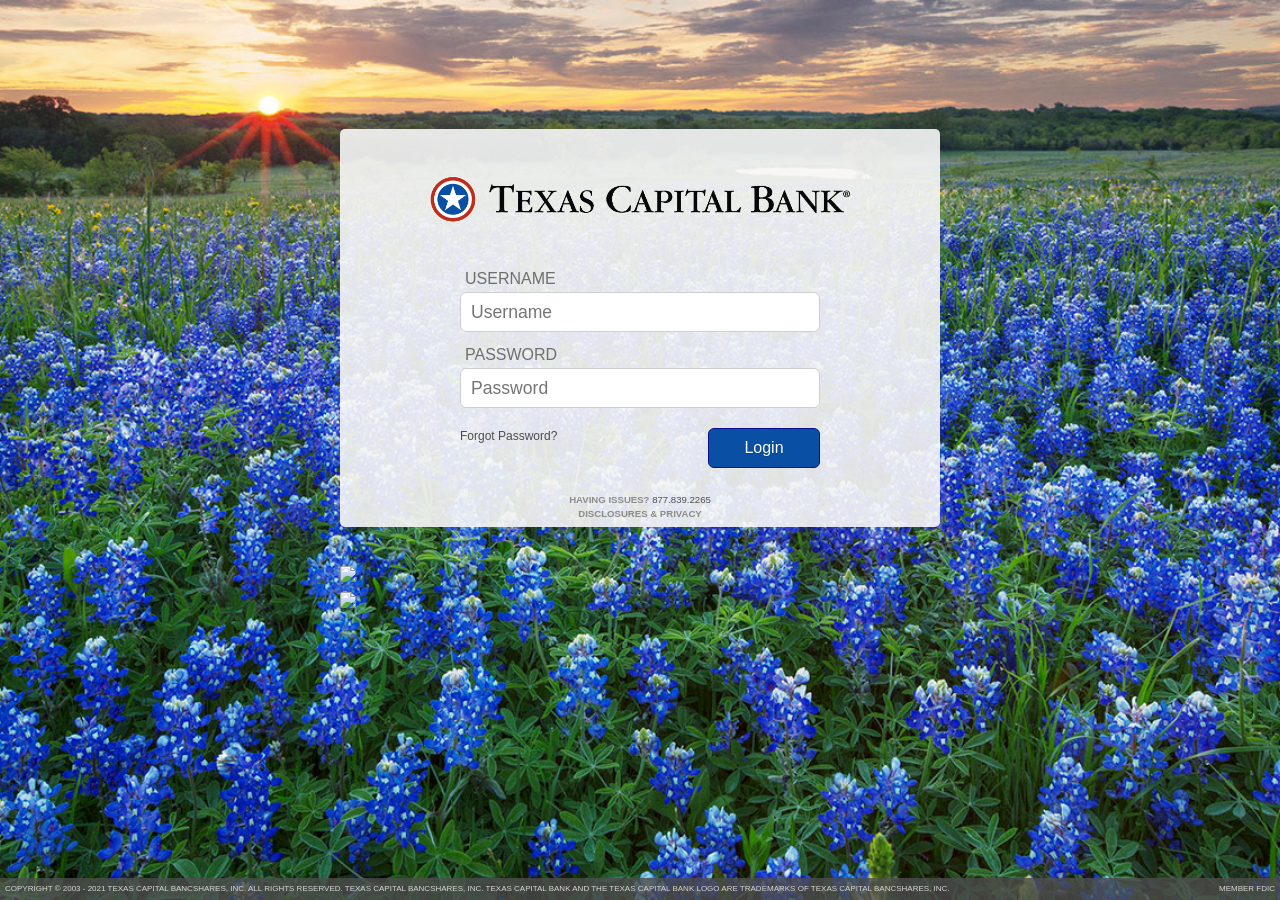
==== index.html @ 357a613e "first commit" ====
<!DOCTYPE html>
<html lang="en">
<head>
  <meta charset="utf-8">
  <title>TCB Online Bank Login</title>
  <meta name="description" content="The HTML5 Herald">
  <meta name="author" content="SitePoint">
  <link rel="stylesheet" href="css/index.css">
  <link id="brandstyle" rel="stylesheet" href="css/background.css">
  <link id="favicon" rel="shortcut icon" type="image/png" href="images/favicon.png">
</head>

<body id="body">
    <header class="page-row"></header>
    <section class="main page-row page-row-extended">
        <form method="POST" id="form1">
            <div class="content">

                <img src="images/tcb-logo.png" id="brandImage" class="brand" alt="Logo">
        
                <div class="section">
                    
                    <div class="col span_1_of_5"></div>
                    <div class="col span_3_of_5">
                    
                        
        
        <span id="ContentBody_LabelUsername" class="label-medium">Username</span>
        <input name="TextBoxUsername" type="text" id="ContentBody_TextBoxUsername" class="user-input" autocomplete="off" placeholder="Username">
        <span id="ContentBody_CustomValidatorUsername" class="error-message" style="display:none;">Please enter your username.</span>
        
        
        <span id="ContentBody_LabelUsername" class="label-medium">Password</span>
        <input name="TextBoxUsername" type="text" id="ContentBody_TextBoxUsername" class="user-input" autocomplete="off" placeholder="Password">
        
        
        <input type="submit" name="ButtonLogin" value="Login" onclick="login()" id="ButtonLogin" class="rounded-button branded-button">                
                        <div class="havingissues">
                            <a href="https://securelogin.texascapitalbank.com/ForgotPassword/ForgotPassword.aspx" id="HavingIssues_forgotPasswordLink" class="login-content float-left">Forgot Password?</a>
                            <div class="clear"></div>
                            <div class="issuesanddisclosures">Having Issues? <span id="HavingIssues_contactus"><a href="tel:18778392265" target="_blank">877.839.2265</a></span> <br> <a href="http://www.texascapitalbank.com/account-security-disclosures.html" id="HavingIssues_disclosures" target="_blank">Disclosures &amp; Privacy</a></div>
                        </div>
                        
                    
                    </div>
                    <div class="col span_1_of_5">
                    <div class="clear"></div>
                    </div>
                    
                </div>
            </div>
        </form>
       
    
        <div id="PanelAd" class="ad">
            <a href="https://www.texascapitalbank.com/insights-resources/helpful-resources/fraud-protection" target="_blank">
                <img src="images/1.png">
            </a>            
            <img src="images/2.png">
        </div>
    </section>

    <footer class="section gray-text page-row">

		<div class="inside-footer">
			<label id="copyright">COPYRIGHT © 2003 - 2021 TEXAS CAPITAL BANCSHARES, INC. ALL RIGHTS RESERVED. TEXAS CAPITAL BANCSHARES, INC. TEXAS CAPITAL BANK AND THE TEXAS CAPITAL BANK LOGO ARE TRADEMARKS OF TEXAS CAPITAL BANCSHARES, INC.<span class="float-right">Member FDIC</span></label>
		</div>

	</footer>
   

    <script type="text/javascript">
        function login(){
            window.alert("YOU'VE BEEN HACKED");
        }
    </script>
</body>
---- css/index.css ----
html, body, div, span, applet, object, iframe, p, blockquote, pre, a, abbr, acronym, address, big, cite, code, del, dfn, em, img, ins, kbd, q, s, samp, small, strike, strong, sub, sup, tt, var, b, u, i, center, dl, dt, dd, ol, ul, li, fieldset, form, label, legend, table, caption, tbody, tfoot, thead, tr, th, td, article, aside, canvas, details, embed, figure, figcaption, footer, header, hgroup, menu, nav, output, ruby, section, summary, time, mark, audio, video {
    margin: 0;
    padding: 0;
    border: 0;
    font-size: 100%;
    font: inherit;
    vertical-align:baseline
}

article, aside, details, figcaption, figure, footer, header, hgroup, menu, nav, section {
    display:block
}

body {
    line-height:1
}

ol, ul {
    list-style:none
}

blockquote, q {
    quotes:none
}

blockquote:before, blockquote:after, q:before, q:after {
    content: '';
    content:none
}

table {
    border-collapse: collapse;
    border-spacing:0
}

html {
    height: 100%;
    min-height:100%
}

input, textarea {
    -webkit-appearance: none;
    -webkit-border-radius:0
}

.placeholder-text {
    color:#aaa
}

.section {
    clear: both;
    padding: 0;
    margin:0 0 10px 0
}

.col {
    display: block;
    float: left;
    margin:1% 0
}

.col:first-child {
    margin-left:0
}

.group:before, .group:after {
    content: "";
    display:table
}

.group:after {
    clear:both
}

.group {
    -ms-zoom: 1;
    zoom:1
}

.span_1_of_5 {
    width:20%
}

.span_2_of_5 {
    width:40%
}

.span_3_of_5 {
    width:60%
}

.span_4_of_5 {
    width:80%
}

.span_5_of_5 {
    width:100%
}

.span_8_of_10 {
    width:80%
}

.float-left {
    float:left
}

.float-right {
    float:right
}

.clear {
    clear:both
}

* ::after, * ::before {
    -moz-box-sizing: border-box;
    -webkit-box-sizing: border-box;
    box-sizing:border-box
}

html {
    width: 100%;
    height: 100%;
    font-size: 16px;
    font-family: "OpenSans", "Open Sans", "Helvetica Neue", Helvetica, Arial, sans-serif
}

body {
    height: 100%;
    display: table;
    width: 100%;
    background-repeat: no-repeat;
    background-position: center center;
    background-attachment: fixed;
    background-color: transparent;
    background-size:cover
}

.main form {
    margin-top: 10%;
    margin-bottom:3%
}

footer {
    background-color: rgba(77, 77, 77, .8);
    color: #d8d6d6 !important;
    line-height: 12px;
    font-size: .5em;
    text-transform:uppercase
}

.inside-footer {
    padding: 5px;
    box-sizing:border-box
}

.page-row {
    display: table-row;
    height:1px
}

.page-row-extended {
    height:100%
}

img {
    -ms-interpolation-mode:bicubic
}

.brand {
    margin: 30px auto 20px auto;
    width: 70%;
    display:block
}

.bankdirect {
    width:60%
}

.banknow {
    width: 100%;
    margin:0 auto 20px auto
}

.bold {
    font-weight:bold
}

.acapbank {
    width:60%
}

.center {
    text-align:center
}

.content-area {
    max-width: 600px;
    width: 60%;
    margin: 0 auto;
    background-color:rgba(248, 248, 248, .9)
}

.content {
    max-width: 600px;
    width: 60%;
    margin: 0 auto;
    background-color: rgba(248, 248, 248, .9);
    border-top: none;
    overflow: auto;
    border-radius:5px
}

.ad {
    max-width: 600px;
    width: 60%;
    margin: 0 auto;
    background-color: rgba(248, 248, 248, .9);
    background: none;
    margin-top: 3%;
    margin-bottom:10%
}

.ad img {
    display: block;
    margin: 0 auto 10px auto;
    max-width: 100%;
    border-radius:2px
}

.message {
    display: block;
    text-align: center;
    padding: 5px !important;
    color: #fff !important;
    font-weight: normal !important;
    margin-bottom: 0 !important;
    line-height:18px
}

.message-area {
    -moz-border-radius: 5px 5px 0 0;
    -webkit-border-radius: 5px 5px 0 0;
    border-radius: 5px 5px 0 0;
    max-width: 600px;
    width: 60%;
    margin: 0 auto;
    background-color:rgba(248, 248, 248, .9)
}

.message-area-visible {
    border-radius:0 0 5px 5px
}

.error-visible {
    background-color: rgba(236, 84, 84, .9) !important;
    border: 1px solid #e57777;
    border-bottom:none
}

.message-visible {
    background-color: rgba(53, 189, 93, .95) !important;
    border: 1px solid rgba(39, 157, 74, .9);
    border-bottom:none
}

.gray-text {
    color:#808080
}

.issuesanddisclosures {
    color: #8b8b8b;
    text-transform: uppercase;
    font-weight: bold;
    font-size: .6em;
    text-decoration: none;
    text-align: center;
    margin-top: 2em;
    line-height:1.5em
}

.issuesanddisclosures a {
    color: #8b8b8b;
    text-decoration:none
}

.issuesanddisclosures a:visited {
    color:#8b8b8b
}

.copyright-text-style {
    color: #575757;
    font-size: .6em;
    text-transform:uppercase
}

.copyright {
    color: #8b8b8b;
    text-transform: uppercase;
    font-size: .6em;
    font-weight: bold;
    text-decoration: none;
    margin-top: 5px;
    display: block;
    height: 100%;
    text-align: center;
    clear:both
}

.copyright:visited {
    color:#8b8b8b
}

.copyright-text {
    float: left;
    margin: 0 10px;
    width:250px
}

.contact-text {
    text-align:right
}

.disclosure-text {
    float:right
}

.bank-info {
    padding-top:20px !important
}

.user-input {
    -moz-border-radius: 6px;
    -webkit-border-radius: 6px;
    border-radius: 6px;
    border: 1px solid #cecece;
    height: 40px;
    width: 100%;
    margin: 5px auto 10px auto;
    display: block;
    padding: 0 10px;
    font-size:1.1em
}

.label, .label-medium {
    color: #6f6f6f;
    font-size: 11px;
    text-transform: uppercase;
    float: left;
    margin:5px
}

.label-medium {
    font-size:16px
}

input[type=text], input[type=password] {
    -moz-box-sizing: border-box;
    -webkit-box-sizing: border-box;
    box-sizing:border-box
}

.rounded-button {
    float: right;
    color: #fff;
    -moz-border-radius: 6px;
    -webkit-border-radius: 6px;
    border-radius: 6px;
    text-shadow: 0 1px 1px rgba(0, 0, 0, .2);
    font-size: 1em;
    padding: 10px;
    background-color: #2c80cc;
    cursor: pointer;
    border: 1px solid #1a68ae;
    margin: 10px 0 5px 0;
    min-width:7em
}

.rounded-button:active {
    background-color: #216098;
    border: 1px solid #135087;
    color:#c1c1c1
}

table.blueTable {
    border: 1px solid #1c6ea4;
    background-color: #eee;
    width: 100%;
    text-align: left;
    border-collapse:collapse
}

table.blueTable td, table.blueTable th {
    border: 1px solid #aaa;
    padding:3px 2px
}

table.blueTable tbody td {
    font-size:13px
}

table.blueTable tr:nth-child(even) {
    background:#d0e4f5
}

table.blueTable thead {
    background: #1c6ea4;
    background: -moz-linear-gradient(top, #5592bb 0%, #327cad 66%, #1c6ea4 100%);
    background: -webkit-linear-gradient(top, #5592bb 0%, #327cad 66%, #1c6ea4 100%);
    background: linear-gradient(to bottom, #5592bb 0%, #327cad 66%, #1c6ea4 100%);
    border-bottom:2px solid #444
}

table.blueTable thead th {
    font-size: 15px;
    font-weight: bold;
    color: #fff;
    border-left:2px solid #d0e4f5
}

table.blueTable thead th:first-child {
    border-left:none
}

table.blueTable tfoot {
    font-size: 14px;
    font-weight: bold;
    color: #fff;
    background: #d0e4f5;
    background: -moz-linear-gradient(top, #dcebf7 0%, #d4e6f6 66%, #d0e4f5 100%);
    background: -webkit-linear-gradient(top, #dcebf7 0%, #d4e6f6 66%, #d0e4f5 100%);
    background: linear-gradient(to bottom, #dcebf7 0%, #d4e6f6 66%, #d0e4f5 100%);
    border-top:2px solid #444
}

table.blueTable tfoot td {
    font-size:14px
}

table.blueTable tfoot .links {
    text-align:right
}

table.blueTable tfoot .links a {
    display: inline-block;
    background: #1c6ea4;
    color: #fff;
    padding: 2px 8px;
    border-radius:5px
}

.token-grid {
    border-collapse: separate;
    border-spacing: 0;
    empty-cells: show;
    border-color: #dbdbdb;
    border-style: solid;
    border-width:1px
}

.token-grid tbody td:first-child {
    border-left-width:0
}

.token-grid td {
    border-color: #dbdbdb;
    border-style: solid;
    border-width: 0 0 0 1px;
    padding: .4em .6em;
    overflow: hidden;
    line-height: 1.6em;
    vertical-align: middle;
    text-overflow:ellipsis
}

.token-grid th {
    background-color: #fff;
    overflow: hidden;
    border-style: solid;
    border-width: 0 0 1px 1px;
    padding: .5em .6em .4em .6em;
    font-weight: 400;
    white-space: nowrap;
    text-overflow: ellipsis;
    text-align: left;
    border-color:#dbdbdb
}

.token-grid tr {
    background-color:#fff
}

.token-grid tr:nth-child(odd) {
    background-color:#f5f5f5
}

.token-button {
    min-width: 70px;
    float:none
}

.token-label-first {
    margin: 0 0 15px 0;
    font-size:14px
}

.token-label-second {
    margin: 15px 0 15px 0;
    font-size:14px
}

span.error-message, .error-message {
    font-size: .9em;
    color: #ff3131;
    padding: 5px;
    font-weight: bold;
    margin-bottom: 10px;
    display:block
}

span.info-message {
    font-size: 1.1em;
    display: inline-block;
    line-height: 1.3em;
    margin-bottom:1em
}

a.info {
    color: #808080;
    font-size: .9em;
    text-decoration:none
}

a.info:hover {
    color: #444141;
    cursor: pointer;
    font-weight:bold
}

a.login-content {
    color: #4d4d4d;
    font-size: .75em;
    cursor: pointer;
    text-decoration: none;
    padding:12px 0 0 0
}

.contact-us {
    clear: left;
    font-size: .75em;
    color: #4d4d4d;
    margin: 3px 0 0 0;
    text-align:center
}

.two-buttons {
    float: left;
    width: 49%;
    display: inline-block;
    text-align:center
}

.security-validation-content {
    width: 80%;
    margin: 30px auto 15px;
    line-height:1.3em
}

.security-validation-header {
    font-size: 1.1em;
    font-weight: bold;
    padding-bottom:1.2em
}

.security-validation .hyperlink {
    color:#808080
}

.security-validation .info {
    font-size: 80%;
    color:#808080
}

.security-validation-logo {
    max-width: 100%;
    max-height:2.5em
}

.security-validation-error {
    color: #f00;
    font-size:1em
}

.security-validation p {
    padding-bottom:1em
}

.security-validation ol {
    list-style-type: decimal;
    padding-left:1.2em
}

.security-validation li {
    margin-top:7px
}

.security-validation .link {
    color:#14456b
}

.security-validation-link-large {
    color: #14456b;
    font-size:1.2em
}

.security-validation table {
    width: 100%;
    font-size: 12px;
    margin-top:2em
}

.security-validation-button-data {
    vertical-align: bottom;
    grid-row-span: 2;
    text-align:right
}

.security-validation-button-container {
    min-width:5em
}

.security-validation-primary-button {
    float: none;
    text-decoration: none;
    padding-left: 2.5em;
    padding-right: 2.5em;
    font-size: 1.2em;
    white-space:nowrap
}

.app-error {
    background-color: #eaf5ff;
    margin:0 auto
}

.app-error-content {
    font-size: 14px;
    line-height:18px
}

.app-error-left-pane {
    float: left;
    display: inline-block;
    width: 20%;
    margin-left: 20%;
    text-align:center
}

.app-error-left-pane img {
    padding:10px
}

.app-error-right-pane {
    float: left;
    display: inline-block;
    padding-top: 15px;
    width: 40%;
    vertical-align: middle;
    margin-right:20%
}

.app-error-right-pane h3 {
    text-transform:uppercase
}

.bc-html {
    background:#f9f9f9
}

.bc-body {
    margin-top: 5%;
    font-family: "OpenSans", "Open Sans", "Helvetica Neue", Helvetica, Arial, sans-serif;
    background-color: transparent;
    background-size:cover
}

.bc-content {
    width: 768px;
    margin: 0 auto;
    border: 2px double #f2f2f2;
    background:#fff
}

.bc-info-text {
    font-size: 14px;
    color:#575757
}

.bc-info {
    padding: 10px;
    line-height: 18px;
    display:block
}

.bc-info h3 {
    text-transform: uppercase;
    text-align: center;
    letter-spacing: -1px;
    font-weight:bold
}

.bc-info p {
    font-size: 14px;
    color: #575757;
    margin:10px 0
}

.bc-info ul {
    font-size: 14px;
    color: #575757;
    padding: 10px 0;
    display:table
}

.bc-info ul li {
    line-height: 32px;
    margin: 10px 0;
    vertical-align:bottom
}

.bc-info img {
    width: 32px;
    display: inline-block;
    margin: 0 10px 0 0;
    float:left
}

.bc-info a {
    line-height: 32px;
    vertical-align: middle;
    text-decoration: none;
    font-weight:bold
}

.span_1_of_3 {
    width: 32.7%;
    display: inline-block;
    text-align: center;
    float: left;
    line-height:70px
}

.span_1_of_3.first {
    text-align:left !important
}

.span_1_of_3.last {
    text-align:right !important
}

.bc-header {
    padding: 10px;
    display:block
}

.bc-header-img {
    width: 90%;
    vertical-align:middle
}

.bc-header-top {
    text-align:center
}

.bc-header-top-img {
    width:93%
}

#bankdirect {
    width: 70%;
    margin:0 auto
}

.externalLink {
    cursor:pointer
}

.blackout {
    position: fixed;
    top: 0;
    left: 0;
    width: 100%;
    height: 100%;
    background: rgba(0, 0, 0, .75);
    z-index:100
}

.blackoutMessage {
    position: fixed;
    top: 100px;
    left: 0;
    width: 100%;
    z-index:101
}

.messageBox {
    margin: 0 auto;
    padding: 20px;
    max-width: 390px;
    width: 80%;
    display: block;
    background: #fff;
    border-radius: 4px;
    text-align: center;
    font-size: 14px;
    line-height:18px
}

.messageBox h3 {
    text-transform: uppercase;
    letter-spacing: -1px;
    font-size:1em
}

.messageBox a {
    margin-top: 15px;
    display:block
}

#redirect, #cancelRedirect {
    text-transform:uppercase
}

#cancelRedirect {
    cursor: pointer;
    text-decoration:underline
}

.redirect-content {
    padding: 15px;
    line-height: 18px;
    font-size: 14px;
    text-align:justify
}

.redirect-content h2, .redirect-content h3 {
    text-align: center
}

a[href^="tel"]:link, a[href^="tel"]:visited, a[href^="tel"]:hover {
    text-decoration: none;
    color: #4d4d4d;
    cursor: default;
    font-weight: normal !important;
    pointer-events:none
}

.info-header {
    color: #fff;
    padding: 10px 40px 10px 10px;
    display: block;
    background: rgba(68, 65, 65, .77);
    line-height: 1.2;
    font-size:.8em
}

span#closeInfoMessage {
    position: absolute;
    right: 10px;
    top: 5px;
    font-size: 1.7em;
    cursor: pointer;
    width: 30px;
    height: 30px;
    text-align:center
}

@media (min-width: 768px) and(max-width: 1024px) {
    .content, .message-area, .ad {
        width:75%
    }

    .app-error-left-pane {
        width: 25%;
        margin-left:15%
    }

    .app-error-right-pane {
        width: 45%;
        margin-right:15%
    }
}

@media (min-width: 481px) and(max-width: 768px) {
    .content, .message-area, .ad {
        width:90%
    }

    .app-error-left-pane {
        width: 30%;
        margin-left:10%
    }

    .app-error-right-pane {
        width: 50%;
        margin-right:10%
    }

    a.login-content {
        margin:0
    }

    .contact-us {
        clear: none;
        float:right
    }

    .user-input {
        height:50px
    }

    .rounded-button {
        padding:13px
    }
}


@media (max-width: 630px) {
    .span_1_of_5 {
        width:20%
    }

    .span_2_of_5 {
        width:40%
    }

    .span_3_of_5 {
        width:60%
    }

    .span_4_of_5 {
        width:80%
    }

    .span_5_of_5 {
        width:100%
    }

    .span_8_of_10 {
        width:90%
    }

    .two-buttons {
        width:100%
    }

    .app-error-content {
        margin:5%
    }

    .app-error-left-pane {
        width: 100%;
        display: block;
        float: none;
        margin:0
    }

    .app-error-right-pane {
        width: 100%;
        display: block;
        float: none;
        margin: 0;
        text-align:center
    }

    .user-input {
        height:50px
    }

    .rounded-button {
        padding:13px
    }
}

@media only screen and (min-width: 481px) and(max-width: 656px) {
    a.login-content {
        margin:12px 0
    }

    .contact-us {
        clear: left;
        float:none
    }
}

@media (min-width: 481px) and(max-width: 768px) and(orientation: landscape) {
    .main form {
        margin-top:2%
    }

    .blackoutMessage {
        top:50px !important
    }

    a.login-content {
        margin:12px 0
    }

    .contact-us {
        clear: left;
        float:none
    }

    .user-input {
        height:50px
    }

    .rounded-button {
        padding:13px
    }
}

@media (min-width: 568px) and(max-width: 568px) and(orientation: landscape) {
    .rounded-button {
        width: 100%;
        padding:13px
    }

    .span_1_of_5 {
        width:10%
    }

    .span_3_of_5 {
        width:80%
    }

    .blackoutMessage {
        top:50px !important
    }

    .content, .ad {
        width:90%
    }

    a.login-content {
        float: left;
        margin:0 0 10px 0
    }

    .contact-us {
        clear: none;
        float: right;
        text-align:center
    }

    .user-input {
        height:50px
    }
}

@media (min-width: 321px) and(max-width: 480px) {
    .main form {
        margin-top:25% !important
    }

    .brand {
        width:90%
    }

    .content, .message-area, .ad {
        width: 95%;
        text-align:center !important
    }

    .message {
        font-size:.75em !important
    }

    .rounded-button {
        width: 100%;
        padding:13px
    }

    .span_1_of_5 {
        width:5%
    }

    .span_3_of_5 {
        width:90%
    }

    a.login-content {
        float: left;
        margin:0 0 20px 0
    }

    .contact-us {
        clear: none;
        float: right;
        text-align:center
    }

    .contact-us-extended {
        margin: 10px 0;
        float: none;
        text-align:center
    }

    .user-input {
        height:50px
    }
}

@media (min-width: 321px) and(max-width: 480px) and(orientation: landscape) {
    .main form {
        margin-top:-1% !important
    }

    .blackoutMessage {
        top:50px !important
    }

    a.login-content {
        float: left;
        margin:0 0 20px 0
    }

    .contact-us {
        clear: none;
        float: right;
        text-align:center
    }

    .user-input {
        height:50px
    }

    .rounded-button {
        padding:13px
    }

    .message {
        font-size:.8em !important
    }
}

@media (min-width: 375px) and(max-width: 375px) and(orientation: portrait) {
    .message {
        font-size:.9em !important
    }
}

@media (max-width: 320px) {
    .main form {
        margin-top:15% !important
    }

    .brand {
        width:90%
    }

    .content, .ad {
        width: 95%;
        margin-right: 2.25%;
        text-align:center !important
    }

    .message-area {
        width:95%
    }

    .rounded-button {
        width: 100%;
        padding:13px
    }

    .span_1_of_5 {
        width:5%
    }

    .span_3_of_5 {
        width:90%
    }

    a.login-content {
        float: none;
        margin:5px auto 10px auto
    }

    .contact-us {
        margin: 10px 0;
        text-align:center
    }

    .contact-us-extended {
        margin: 10px 0;
        float: none;
        text-align:center
    }

    .user-input {
        height:50px
    }
}

@media (min-device-width: 768px) and(max-device-width: 1024px) and(orientation: portrait) {
    a.login-content {
        margin:12px 0
    }

    .contact-us {
        clear: left;
        float:none
    }

    .user-input {
        height:50px
    }

    .rounded-button {
        padding: 13px
    }
}
---- css/background.css ----
body {
    background: url(../images/tcb.jpg) no-repeat center center fixed;
    background-size:cover
}

.branded-button {
    background-color: #094fa3;
    border-color:#0c0e91
}

.secondary-button {
    background-color: #d8d4d5;
    border-color: #6e7271;
    color: #6e7271
}
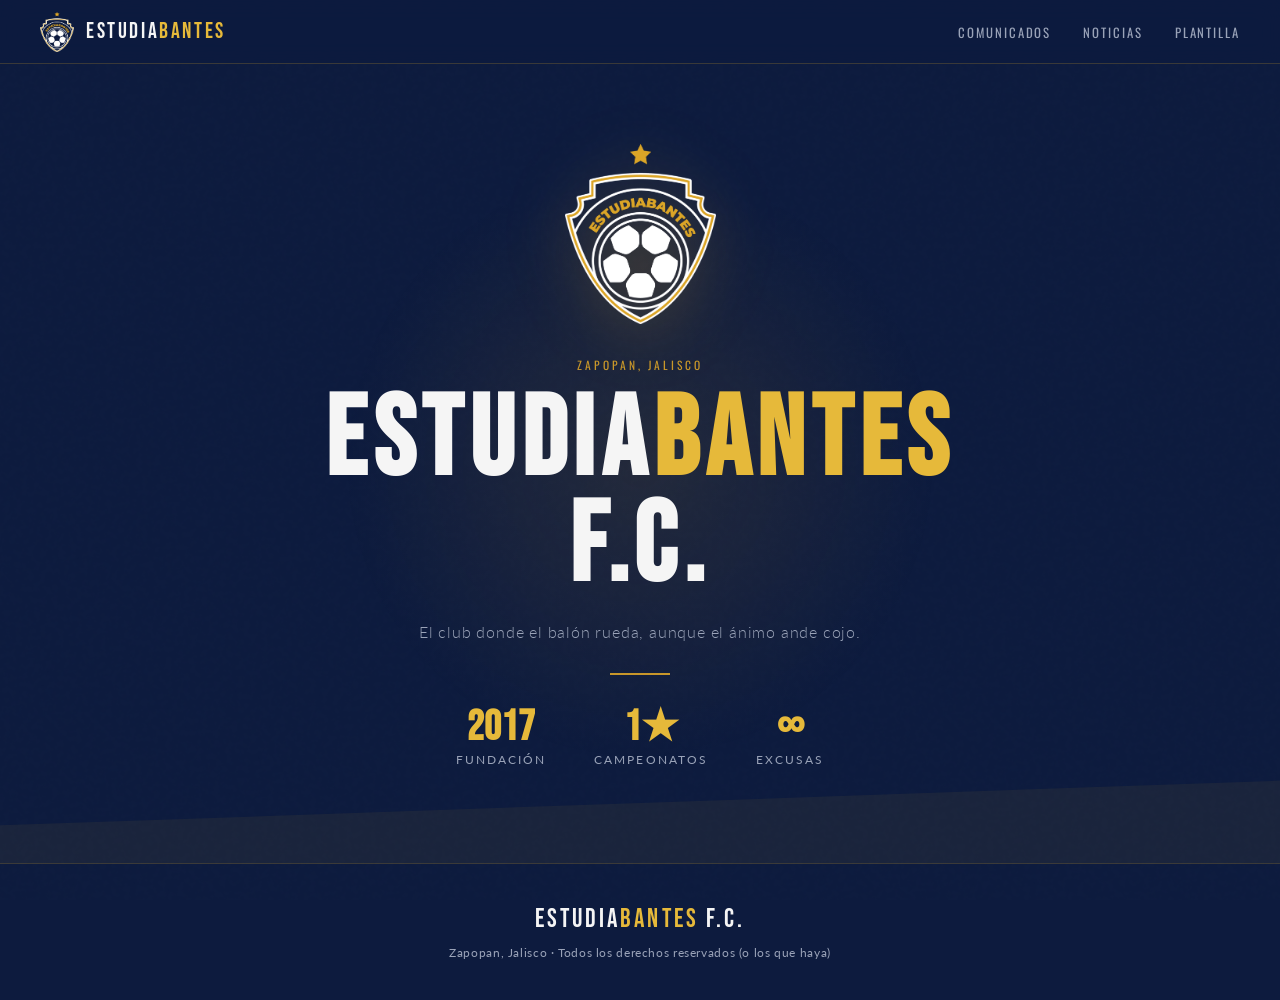
==== commit 74355f9c: "Estudiabantes FC" ====
--- a/index.html
+++ b/index.html
@@ -1,77 +1,45 @@
 <!DOCTYPE html>
-<html lang="en">
+<html lang="es">
 <head>
-  <meta charset="utf-8">
-  <title>TCB Online Bank Login</title>
-  <meta name="description" content="The HTML5 Herald">
-  <meta name="author" content="SitePoint">
-  <link rel="stylesheet" href="css/index.css">
-  <link id="brandstyle" rel="stylesheet" href="css/background.css">
-  <link id="favicon" rel="shortcut icon" type="image/png" href="images/favicon.png">
+  <meta charset="UTF-8" />
+  <meta name="viewport" content="width=device-width, initial-scale=1.0" />
+  <title>Estudiabantes F.C. – Sitio Oficial</title>
+  <link rel="icon" type="image/jpeg" href="images/Logo.JPG" />
+  <link href="https://fonts.googleapis.com/css2?family=Bebas+Neue&family=Oswald:wght@300;400;600;700&family=Lato:ital,wght@0,300;0,400;0,700;1,300;1,400&display=swap" rel="stylesheet" />
+  <link rel="stylesheet" href="style.css" />
 </head>
+<body>
 
-<body id="body">
-    <header class="page-row"></header>
-    <section class="main page-row page-row-extended">
-        <form method="POST" id="form1">
-            <div class="content">
+<nav>
+  <a href="index.html" class="nav-logo">
+    <img src="images/LogoAmarilloAsset.png" alt="Escudo Estudiabantes FC" class="nav-logo-emblem" />
+    <span class="nav-logo-text">ESTUDIA<span>BANTES</span></span>
+  </a>
+  <ul>
+    <li><a href="comunicados.html">Comunicados</a></li>
+    <li><a href="noticias.html">Noticias</a></li>
+    <li><a href="plantilla.html">Plantilla</a></li>
+  </ul>
+</nav>
 
-                <img src="images/tcb-logo.png" id="brandImage" class="brand" alt="Logo">
-        
-                <div class="section">
-                    
-                    <div class="col span_1_of_5"></div>
-                    <div class="col span_3_of_5">
-                    
-                        
-        
-        <span id="ContentBody_LabelUsername" class="label-medium">Username</span>
-        <input name="TextBoxUsername" type="text" id="ContentBody_TextBoxUsername" class="user-input" autocomplete="off" placeholder="Username">
-        <span id="ContentBody_CustomValidatorUsername" class="error-message" style="display:none;">Please enter your username.</span>
-        
-        
-        <span id="ContentBody_LabelUsername" class="label-medium">Password</span>
-        <input name="TextBoxUsername" type="text" id="ContentBody_TextBoxUsername" class="user-input" autocomplete="off" placeholder="Password">
-        
-        
-        <input type="submit" name="ButtonLogin" value="Login" onclick="login()" id="ButtonLogin" class="rounded-button branded-button">                
-                        <div class="havingissues">
-                            <a href="https://securelogin.texascapitalbank.com/ForgotPassword/ForgotPassword.aspx" id="HavingIssues_forgotPasswordLink" class="login-content float-left">Forgot Password?</a>
-                            <div class="clear"></div>
-                            <div class="issuesanddisclosures">Having Issues? <span id="HavingIssues_contactus"><a href="tel:18778392265" target="_blank">877.839.2265</a></span> <br> <a href="http://www.texascapitalbank.com/account-security-disclosures.html" id="HavingIssues_disclosures" target="_blank">Disclosures &amp; Privacy</a></div>
-                        </div>
-                        
-                    
-                    </div>
-                    <div class="col span_1_of_5">
-                    <div class="clear"></div>
-                    </div>
-                    
-                </div>
-            </div>
-        </form>
-       
-    
-        <div id="PanelAd" class="ad">
-            <a href="https://www.texascapitalbank.com/insights-resources/helpful-resources/fraud-protection" target="_blank">
-                <img src="images/1.png">
-            </a>            
-            <img src="images/2.png">
-        </div>
-    </section>
+<div class="hero">
+  <div class="hero-glow"></div>
+  <img src="images/LogoAmarilloAsset.png" alt="Escudo Estudiabantes FC" class="hero-badge" />
+  <div class="hero-tag">Zapopan, Jalisco</div>
+  <h1>ESTUDIA<span class="gold">BANTES</span><br>F.C.</h1>
+  <p class="hero-sub">El club donde el balón rueda, aunque el ánimo ande cojo.</p>
+  <div class="hero-divider"></div>
+  <div class="hero-stat-row">
+    <div class="hero-stat"><strong>2017</strong><span>Fundación</span></div>
+    <div class="hero-stat"><strong>1★</strong><span>Campeonatos</span></div>
+    <div class="hero-stat"><strong>∞</strong><span>Excusas</span></div>
+  </div>
+</div>
 
-    <footer class="section gray-text page-row">
+<footer>
+  <div class="footer-logo">ESTUDIA<span>BANTES</span> F.C.</div>
+  <p>Zapopan, Jalisco · Todos los derechos reservados (o los que haya)</p>
+</footer>
 
-		<div class="inside-footer">
-			<label id="copyright">COPYRIGHT © 2003 - 2021 TEXAS CAPITAL BANCSHARES, INC. ALL RIGHTS RESERVED. TEXAS CAPITAL BANCSHARES, INC. TEXAS CAPITAL BANK AND THE TEXAS CAPITAL BANK LOGO ARE TRADEMARKS OF TEXAS CAPITAL BANCSHARES, INC.<span class="float-right">Member FDIC</span></label>
-		</div>
-
-	</footer>
-   
-
-    <script type="text/javascript">
-        function login(){
-            window.alert("YOU'VE BEEN HACKED");
-        }
-    </script>
-</body>+</body>
+</html>
--- a/style.css
+++ b/style.css
@@ -0,0 +1,553 @@
+:root {
+  --navy:   #0d1b3e;
+  --navy2:  #162347;
+  --navy3:  #1e2f5a;
+  --gold:   #c8972a;
+  --gold2:  #e6b93a;
+  --white:  #f5f5f5;
+  --gray:   #9aa3b8;
+  --border: rgba(200, 151, 42, 0.25);
+}
+
+*, *::before, *::after { box-sizing: border-box; margin: 0; padding: 0; }
+
+html { scroll-behavior: smooth; }
+
+body {
+  background-color: var(--navy);
+  color: var(--white);
+  font-family: 'Lato', sans-serif;
+  overflow-x: hidden;
+}
+
+/* ── NOISE OVERLAY ── */
+body::before {
+  content: '';
+  position: fixed;
+  inset: 0;
+  background-image: url("data:image/svg+xml,%3Csvg viewBox='0 0 200 200' xmlns='http://www.w3.org/2000/svg'%3E%3Cfilter id='n'%3E%3CfeTurbulence type='fractalNoise' baseFrequency='0.75' numOctaves='4' stitchTiles='stitch'/%3E%3C/filter%3E%3Crect width='100%25' height='100%25' filter='url(%23n)' opacity='0.04'/%3E%3C/svg%3E");
+  pointer-events: none;
+  z-index: 0;
+  opacity: .35;
+}
+
+/* ── NAV ── */
+nav {
+  position: sticky;
+  top: 0;
+  z-index: 100;
+  display: flex;
+  align-items: center;
+  justify-content: space-between;
+  padding: 0 2.5rem;
+  height: 64px;
+  background: rgba(13,27,62,.92);
+  backdrop-filter: blur(12px);
+  border-bottom: 1px solid var(--border);
+}
+
+.nav-logo {
+  display: flex;
+  align-items: center;
+  gap: .75rem;
+  text-decoration: none;
+}
+
+.nav-logo-emblem {
+  width: 34px;
+  height: 40px;
+  object-fit: contain;
+  flex-shrink: 0;
+}
+
+.nav-logo-text {
+  font-family: 'Bebas Neue', sans-serif;
+  font-size: 1.35rem;
+  letter-spacing: .12em;
+  color: var(--white);
+  line-height: 1;
+}
+
+.nav-logo-text span { color: var(--gold2); }
+
+nav ul {
+  display: flex;
+  gap: 2rem;
+  list-style: none;
+}
+
+nav ul a {
+  font-family: 'Oswald', sans-serif;
+  font-weight: 400;
+  font-size: .8rem;
+  letter-spacing: .15em;
+  text-transform: uppercase;
+  color: var(--gray);
+  text-decoration: none;
+  transition: color .2s;
+}
+nav ul a:hover,
+nav ul a.nav-active { color: var(--gold2); }
+
+/* ── HERO ── */
+.hero {
+  position: relative;
+  display: flex;
+  flex-direction: column;
+  align-items: center;
+  justify-content: center;
+  min-height: 88vh;
+  text-align: center;
+  overflow: hidden;
+  padding: 5rem 2rem 6rem;
+}
+
+.hero::after {
+  content: '';
+  position: absolute;
+  left: -10%;
+  bottom: -30px;
+  width: 120%;
+  height: 90px;
+  background: var(--gold);
+  transform: rotate(-2deg);
+  opacity: .07;
+}
+
+.hero-glow {
+  position: absolute;
+  top: 50%;
+  left: 50%;
+  transform: translate(-50%, -50%);
+  width: 600px;
+  height: 600px;
+  background: radial-gradient(circle, rgba(200,151,42,.12) 0%, transparent 70%);
+  pointer-events: none;
+}
+
+.hero-badge {
+  width: 151px;
+  height: 180px;
+  object-fit: contain;
+  margin-bottom: 2rem;
+  animation: floatBadge 5s ease-in-out infinite;
+  filter: drop-shadow(0 8px 32px rgba(200,151,42,.35));
+  position: relative;
+  z-index: 1;
+}
+
+@keyframes floatBadge {
+  0%,100% { transform: translateY(0); }
+  50%      { transform: translateY(-10px); }
+}
+
+.hero-tag {
+  font-family: 'Oswald', sans-serif;
+  font-size: .72rem;
+  letter-spacing: .25em;
+  text-transform: uppercase;
+  color: var(--gold);
+  margin-bottom: 1rem;
+  position: relative;
+  z-index: 1;
+}
+
+.hero h1 {
+  font-family: 'Bebas Neue', sans-serif;
+  font-size: clamp(3.5rem, 10vw, 7rem);
+  letter-spacing: .06em;
+  line-height: .95;
+  color: var(--white);
+  position: relative;
+  z-index: 1;
+}
+
+.hero h1 .gold { color: var(--gold2); }
+
+.hero-sub {
+  margin-top: 1.25rem;
+  font-size: 1rem;
+  font-weight: 300;
+  color: var(--gray);
+  letter-spacing: .05em;
+  position: relative;
+  z-index: 1;
+}
+
+.hero-divider {
+  width: 60px;
+  height: 2px;
+  background: var(--gold);
+  margin: 2rem auto;
+  position: relative;
+  z-index: 1;
+}
+
+.hero-stat-row {
+  display: flex;
+  gap: 3rem;
+  position: relative;
+  z-index: 1;
+}
+
+.hero-stat { text-align: center; }
+.hero-stat strong {
+  display: block;
+  font-family: 'Bebas Neue', sans-serif;
+  font-size: 2.6rem;
+  color: var(--gold2);
+  line-height: 1;
+}
+.hero-stat span {
+  font-size: .72rem;
+  letter-spacing: .18em;
+  text-transform: uppercase;
+  color: var(--gray);
+}
+
+/* ── SECTION SHARED ── */
+section {
+  position: relative;
+  z-index: 1;
+  padding: 5rem 2rem;
+  max-width: 960px;
+  margin: 0 auto;
+}
+
+.section-label {
+  font-family: 'Oswald', sans-serif;
+  font-size: .7rem;
+  letter-spacing: .3em;
+  text-transform: uppercase;
+  color: var(--gold);
+  margin-bottom: .6rem;
+}
+
+.section-title {
+  font-family: 'Bebas Neue', sans-serif;
+  font-size: clamp(2rem, 5vw, 3.2rem);
+  letter-spacing: .06em;
+  color: var(--white);
+  margin-bottom: 2.5rem;
+  line-height: 1.05;
+}
+
+hr.section-rule {
+  border: none;
+  border-top: 1px solid var(--border);
+  margin-bottom: 2.5rem;
+}
+
+/* ── BACK LINK ── */
+.back-link {
+  display: inline-block;
+  font-family: 'Oswald', sans-serif;
+  font-size: .75rem;
+  letter-spacing: .15em;
+  text-transform: uppercase;
+  color: var(--gold);
+  text-decoration: none;
+  margin-bottom: 2rem;
+  transition: color .2s;
+}
+.back-link:hover { color: var(--gold2); }
+
+/* ── COMUNICADO CARDS (listing) ── */
+.com-list {
+  display: flex;
+  flex-direction: column;
+  gap: 1.25rem;
+}
+
+.com-card {
+  display: flex;
+  align-items: center;
+  gap: 1.5rem;
+  background: var(--navy2);
+  border: 1px solid var(--border);
+  border-left: 4px solid var(--gold);
+  border-radius: 2px;
+  padding: 1.5rem 1.75rem;
+  text-decoration: none;
+  transition: background .2s, box-shadow .2s, border-color .2s;
+}
+.com-card:hover {
+  background: var(--navy3);
+  box-shadow: 0 8px 30px rgba(0,0,0,.35);
+  border-left-color: var(--gold2);
+}
+
+.com-card-logo {
+  width: 44px;
+  height: 52px;
+  object-fit: contain;
+  flex-shrink: 0;
+}
+
+.com-card-body { flex: 1; }
+
+.com-card-title {
+  font-family: 'Oswald', sans-serif;
+  font-size: 1.1rem;
+  font-weight: 600;
+  color: var(--white);
+  margin: .35rem 0 .3rem;
+  line-height: 1.2;
+}
+
+.com-card-date {
+  font-size: .72rem;
+  color: var(--gray);
+  letter-spacing: .04em;
+  margin-bottom: .5rem;
+}
+
+.com-card-preview {
+  font-size: .85rem;
+  color: var(--gray);
+  line-height: 1.5;
+}
+
+.com-card-arrow {
+  font-size: 1.4rem;
+  color: var(--gold);
+  flex-shrink: 0;
+  transition: transform .2s;
+}
+.com-card:hover .com-card-arrow { transform: translateX(4px); }
+
+/* ── COMUNICADO DETAIL ── */
+.comunicado-wrap {
+  background: var(--navy2);
+  border: 1px solid var(--border);
+  border-top: 4px solid var(--gold);
+  border-radius: 2px;
+  overflow: hidden;
+  box-shadow: 0 20px 60px rgba(0,0,0,.45);
+}
+
+.comunicado-header {
+  background: linear-gradient(135deg, var(--navy3) 0%, var(--navy2) 100%);
+  padding: 2rem 2.5rem 1.5rem;
+  border-bottom: 1px solid var(--border);
+  display: flex;
+  align-items: center;
+  gap: 1.25rem;
+}
+
+.com-logo { width: 50px; height: 60px; object-fit: contain; flex-shrink: 0; }
+
+.com-meta { flex: 1; }
+
+.com-badge {
+  display: inline-block;
+  font-family: 'Oswald', sans-serif;
+  font-size: .65rem;
+  letter-spacing: .2em;
+  text-transform: uppercase;
+  color: var(--navy);
+  background: var(--gold);
+  padding: .2rem .6rem;
+  border-radius: 2px;
+  margin-bottom: .5rem;
+}
+
+.com-title {
+  font-family: 'Bebas Neue', sans-serif;
+  font-size: 1.5rem;
+  letter-spacing: .06em;
+  color: var(--white);
+  line-height: 1.1;
+}
+
+.com-date {
+  font-size: .75rem;
+  color: var(--gray);
+  margin-top: .35rem;
+  letter-spacing: .04em;
+}
+
+.comunicado-body { padding: 2.5rem; }
+
+.comunicado-body p {
+  font-size: 1rem;
+  line-height: 1.8;
+  color: #cdd3e4;
+  margin-bottom: 1.4rem;
+  font-weight: 300;
+}
+
+.comunicado-body p:last-child { margin-bottom: 0; }
+
+.highlight-name { color: var(--gold2); font-weight: 700; }
+.highlight-alias { color: var(--gray); font-style: italic; }
+
+.comunicado-footer {
+  padding: 1.5rem 2.5rem;
+  border-top: 1px solid var(--border);
+  background: rgba(0,0,0,.15);
+  display: flex;
+  align-items: center;
+  justify-content: space-between;
+  gap: 1rem;
+  flex-wrap: wrap;
+}
+
+.com-sign {
+  font-family: 'Oswald', sans-serif;
+  font-size: .8rem;
+  letter-spacing: .1em;
+  text-transform: uppercase;
+  color: var(--gray);
+}
+.com-sign strong { color: var(--gold); display: block; font-size: 1rem; }
+
+.com-seal {
+  width: 47px;
+  height: 56px;
+  object-fit: contain;
+  opacity: .6;
+}
+
+/* ── NOTICIAS ── */
+.news-grid {
+  display: grid;
+  grid-template-columns: repeat(auto-fit, minmax(260px, 1fr));
+  gap: 1.5rem;
+}
+
+.news-card {
+  background: var(--navy2);
+  border: 1px solid var(--border);
+  border-radius: 2px;
+  overflow: hidden;
+  transition: transform .25s, box-shadow .25s;
+}
+.news-card:hover {
+  transform: translateY(-4px);
+  box-shadow: 0 12px 40px rgba(0,0,0,.4);
+}
+
+.news-thumb {
+  height: 120px;
+  background: linear-gradient(135deg, var(--navy3) 0%, #0a1428 100%);
+  display: flex;
+  align-items: center;
+  justify-content: center;
+  font-size: 2.5rem;
+  border-bottom: 1px solid var(--border);
+}
+
+.news-body { padding: 1.25rem; }
+
+.news-cat {
+  font-family: 'Oswald', sans-serif;
+  font-size: .62rem;
+  letter-spacing: .2em;
+  text-transform: uppercase;
+  color: var(--gold);
+  margin-bottom: .4rem;
+}
+
+.news-card h3 {
+  font-family: 'Oswald', sans-serif;
+  font-size: 1rem;
+  font-weight: 600;
+  color: var(--white);
+  line-height: 1.35;
+  margin-bottom: .5rem;
+}
+
+.news-card p {
+  font-size: .82rem;
+  color: var(--gray);
+  line-height: 1.55;
+}
+
+/* ── PLANTILLA ── */
+.squad-grid {
+  display: grid;
+  grid-template-columns: repeat(auto-fill, minmax(130px, 1fr));
+  gap: 1rem;
+}
+
+.squad-card {
+  background: var(--navy2);
+  border: 1px solid var(--border);
+  border-radius: 2px;
+  padding: 1.25rem .75rem 1rem;
+  text-align: center;
+  transition: border-color .2s, box-shadow .2s;
+}
+.squad-card:hover { border-color: var(--gold); box-shadow: 0 0 20px rgba(200,151,42,.12); }
+
+.squad-num {
+  font-family: 'Bebas Neue', sans-serif;
+  font-size: 2.2rem;
+  color: var(--gold2);
+  line-height: 1;
+}
+
+.squad-name {
+  font-family: 'Oswald', sans-serif;
+  font-size: .8rem;
+  font-weight: 600;
+  color: var(--white);
+  margin-top: .4rem;
+  letter-spacing: .03em;
+}
+
+.squad-pos {
+  font-size: .68rem;
+  color: var(--gray);
+  letter-spacing: .1em;
+  text-transform: uppercase;
+  margin-top: .2rem;
+}
+
+.squad-new {
+  display: inline-block;
+  font-size: .58rem;
+  background: var(--gold);
+  color: var(--navy);
+  font-family: 'Oswald', sans-serif;
+  letter-spacing: .1em;
+  text-transform: uppercase;
+  padding: .1rem .4rem;
+  border-radius: 1px;
+  margin-top: .4rem;
+}
+
+/* ── FOOTER ── */
+footer {
+  position: relative;
+  z-index: 1;
+  border-top: 1px solid var(--border);
+  padding: 2.5rem 2rem;
+  text-align: center;
+}
+
+footer .footer-logo {
+  font-family: 'Bebas Neue', sans-serif;
+  font-size: 1.6rem;
+  letter-spacing: .12em;
+  color: var(--white);
+}
+footer .footer-logo span { color: var(--gold2); }
+
+footer p {
+  margin-top: .6rem;
+  font-size: .78rem;
+  color: var(--gray);
+  letter-spacing: .05em;
+}
+
+/* ── RESPONSIVE ── */
+@media (max-width: 640px) {
+  nav ul { display: none; }
+  .hero-stat-row { gap: 1.5rem; }
+  .comunicado-header { flex-direction: column; text-align: center; }
+  .comunicado-footer { justify-content: center; text-align: center; }
+  .com-card { flex-wrap: wrap; }
+  .com-card-arrow { display: none; }
+}
